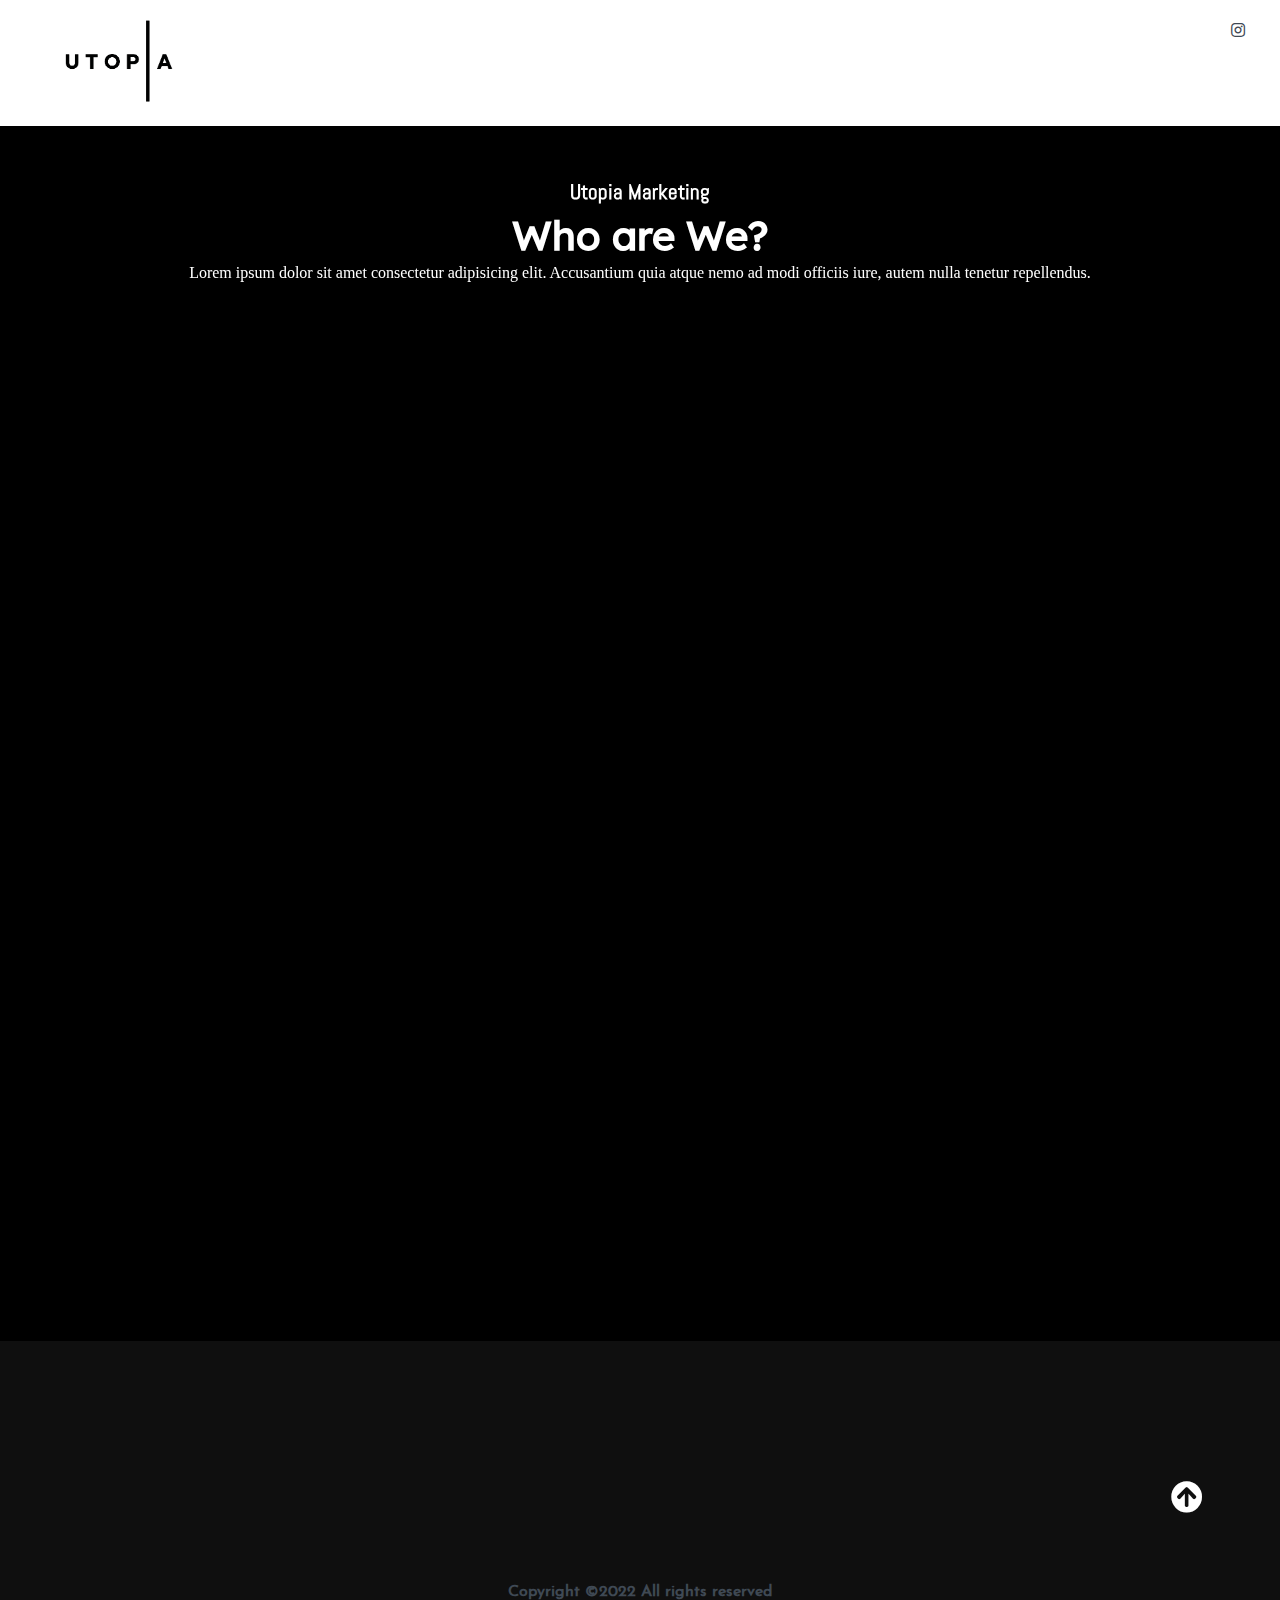
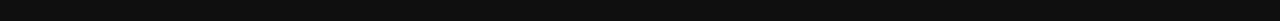
==== Index.html @ 3d108b26 "First Commit" ====
<!DOCTYPE html>
<html lang="en">

<head>
    <meta charset="UTF-8">
    <meta name="viewport" content="width=device-width, initial-scale=1.0">
    <meta http-equiv="X-UA-Compatible" content="ie=edge">
    <title>Utopia Marketing</title>

    <!-- Font Awesome Icons -->
    <link rel="stylesheet" href="./css/all.css">
    <link rel="icon" href="assets/logo.ico">

    <!-- --------- Owl-Carousel ------------------->
    <link rel="stylesheet" href="./css/owl.carousel.min.css">
    <link rel="stylesheet" href="./css/owl.theme.default.min.css">

    <!-- ------------ AOS Library ------------------------- -->
    <link rel="stylesheet" href="./css/aos.css">

    <!-- Custom Style   -->
    <link rel="stylesheet" href="./css/Style.css">

</head>

<body>

    <!-- ----------------------------  Navigation ---------------------------------------------- -->

    <nav class="nav">
        <div class="nav-menu flex-row">
            <div class="nav-brand">
                <a href="#"><img src="images/logo.png" class="logo"></a>
            </div>
            <div class="toggle-collapse">
                <div class="toggle-icons">
                    <i class="fas fa-bars"></i>
                </div>
            </div>
            <div class="social text-gray">
                <a href="https://www.instagram.com/utopian_marketing/" target="_blank"><i class="fab fa-instagram"></i></a>
            </div>
        </div>
    </nav>

    <!----------------------------- Main Site Section ------------------------------>

    <main>

        <!------------------------ Site Title ---------------------->

        <section class="site-title">
            <div class="site-background" data-aos="fade-up" data-aos-delay="100">
                <h3>Utopia Marketing</h3>
                <h1>Who are We?</h1>
                <!--button class="btn">Go</button-->
                <p1>Lorem ipsum dolor sit amet consectetur adipisicing elit. Accusantium quia atque nemo ad modi officiis
                    iure, autem nulla tenetur repellendus.</p1>
                <br>
            </div>
        </section>
        <section class="middle">
            <div class="calendly-inline-widget" data-url="https://calendly.com/mcastro32902/"></div>
            <script type="text/javascript" src="https://assets.calendly.com/assets/external/widget.js" async></script>
        </section> 
    </main>
   


    <!-- --------------------------- Footer ---------------------------------------- -->

    <footer class="footer">
        <div class="container">
            <div class="about-us" data-aos="fade-right" data-aos-delay="200">
                <h2>About us</h2>
                <p>Lorem ipsum dolor sit amet consectetur adipisicing elit. Accusantium quia atque nemo ad modi officiis
                    iure, autem nulla tenetur repellendus.</p>
            </div>
            <div class="follow" data-aos="fade-left" data-aos-delay="200">
                <h2>Follow us</h2>
                <p>Let us be Social</p>
                <div>
                    <a href="https://www.instagram.com/utopian_marketing/" target="_blank"><i class="fab fa-instagram"></i></a>
                </div>
            </div>
        </div>
        <div class="rights flex-row">
            <h4 class="text-gray">
                Copyright ©2022 All rights reserved
            </h4>
        </div>
        <div class="move-up">
            <span><i class="fas fa-arrow-circle-up fa-2x"></i></span>
        </div>
    </footer>

    <!-- -------------x------------- Footer --------------------x------------------- -->

    <!-- Jquery Library file -->
    <script src="./js/Jquery3.4.1.min.js"></script>

    <!-- --------- Owl-Carousel js ------------------->
    <script src="./js/owl.carousel.min.js"></script>

    <!-- ------------ AOS js Library  ------------------------- -->
    <script src="./js/aos.js"></script>

    <!-- Custom Javascript file -->
    <script src="./js/main.js"></script>
</body>

</html>
---- css/Style.css ----
@import url('../css/fonts.css');


html, body{
    margin: 0%;
    box-sizing: border-box;
    overflow-x: hidden;
}

:root{

    /*      Theme colors        */
    --text-gray: #3f4954;
    --text-light : #686666da;
    --bg-color: #0f0f0f;
    --white: #ffffff;
    --midnight: #104f55;

    /* gradient color   */
    --sky: linear-gradient(120deg, #a1c4fd 0%, #c2e9fb 100%);

    /*      theme font-family   */
    --Abel: 'Abel', cursive;
    --Anton: 'Anton', cursive;
    --Josefin : 'Josefin', cursive;
    --Lexend: 'Lexend', cursive;
    --Livvic : 'Livvic', cursive;
}


/* ---------------- Global Classes ---------------*/

a{
    text-decoration: none;
    color: var(--text-gray);
}

.flex-row{
    display: flex;
    flex-direction: row;    
    flex-wrap: wrap;
}

ul{
    list-style-type: none;
}

h1{
    font-family: var(--Lexend);
    font-size: 2.5rem;
}

h2{
    font-family: var(--Lexend);
}

h3{
    font-family: var(--Abel);
    font-size: 1.3rem;
}

button.btn{
    border: none;
    border-radius: 2rem;
    padding: 1rem 3rem;
    font-size: 1rem;
    font-family: var(--Livvic);
    cursor: pointer;
}

span{
    font-family: var(--Abel);
}

.container{
    margin: 0 5vw;
}

.text-gray{
    color: var(--text-gray);
}

p{
    font-family: var(--Lexend);
    color: var(--text-light);
}

/* --------------- navbar ----------------- */

.nav{
    background: white;
    padding: 0 2rem;
    min-height: 10vh;
    overflow: hidden;
    transition: height 1s ease-in-out;
}

.nav .nav-menu{    
    justify-content: space-between;
}

.nav .toggle-collapse{
    position: absolute;
    top: 0%;
    width: 90%;
    cursor: pointer;
    display: none;
}

.nav .toggle-collapse .toggle-icons{
    display: none;
    justify-content: flex-end;
    padding: 1.7rem 0;
    overflow: hidden;
}

.nav .toggle-collapse .toggle-icons i{
    font-size: 1.4rem;
    color: var(--text-gray);
    overflow: hidden;
}

.collapse{
    height: 30rem;
}

.nav .nav-items{
    display: flex;
    margin: 0;
}

.nav .nav-items .nav-link{
    padding: 1.6rem 1rem;
    font-size: 1.1rem;
    position: relative;
    font-family: var(--Abel);
    font-size: 1.1rem;
}

.nav .nav-items .nav-link:hover{
    background-color: var(--midnight);
}

.nav .nav-items .nav-link:hover a{
    color: var(--white);
}

.nav .nav-menu .logo{
    width: 174px;
    height: 122px;
    position: relative;
}

.nav .social{
    padding: 1.4rem 0
}

.nav .social i{
    padding: 0 .2rem;
}

.nav .social i:hover{
    color: #a1c4cf;
}

/* --------------- Site title ---------------- */
main .site-title{
    background: rgb(0, 0, 0);
    background-size: cover;
    height: 20vh;
    display: flex;
    justify-content: center;
}

main .site-title .site-background{
    padding-top: 3rem;
    text-align: center;
    color: var(--white);
}

main .site-title h1, h3{
    margin: .3rem;
}

main .site-title .btn{
    margin: 1.8rem;
    background: var(--sky);
}

main .site-title .btn:hover{
    background: transparent;
    border: 1px solid var(--white);
    color: var(--white);
}
main .middle{
    background-color: #000000;
    background-size: cover;
    height: 115vh;
    display: flex;
    justify-content: center;
    overflow: hidden;

}
main .middle .calendly-inline-widget{
    position: relative;
    height:930px;
    width:40%;
    border-radius: 15px;
    justify-content: center;
    overflow: hidden;
}

/* ----------------- Footer --------------------- */

footer.footer{
    height: 100%;
    background: var(--bg-color);
    position: relative;
}

footer.footer .container{
    display: grid;
    grid-template-columns: repeat(2, 1fr);
}

footer.footer .container > div{
    flex-grow: 1;
    flex-basis: 0;
    padding: 3rem .9rem;
}

footer.footer .container h2{
    color: var(--white);
}

footer.footer .newsletter .form-element{
    background: black;
    display: inline-block;
}

footer.footer .newsletter .form-element input{
    padding: .5rem .7rem;
    border: none;
    background: transparent;
    color: white;
    font-family: var(--Josefin);
    font-size: 1rem;
    width: 74%;
}

footer.footer .newsletter .form-element span{
    background: var(--sky);
    padding: .5rem .7rem;
    cursor: pointer;
}

footer.footer .instagram div > img{
    display: inline-block;
    width: 25%;
    height: 50%;
    margin: .3rem .4rem;
}

footer.footer .follow div i{
    color: var(--white);
    padding: 0 .4rem;
}

footer.footer .rights{
    justify-content: center;
    font-family: var(--Josefin);
}

footer.footer .rights h4 a{
    color: var(--white);
}

footer.footer .move-up{
    position: absolute;
    right: 6%;
    top: 50%;
}

footer.footer .move-up span{
    color: var(--white);
}

footer.footer .move-up span:hover{
    color: var(--black);
    cursor: pointer;
}

/* ---------x------- Footer ----------x---------- */

/*              Viewport less then or equal to 1130px            */

@media only screen and (max-width: 1130px){
    .site-content .post-content > .post-image .post-info{
        left: 2rem !important;
        bottom: 1.2rem !important;
        border-radius: 0% !important;
    }

    .site-content .sidebar .popular-post .post-info{
        display: none !important;
    }

    footer.footer .container{
        grid-template-columns: repeat(2, 1fr);
    }
    .nav .social{
        display:none;
    }
    main .middle{
        height: 110vh;
    }
    main .middle .calendly-inline-widget{
        height:99%;
        width:90%;
    }

}

/*      x       Viewport less then or equal to 1130px    x     */


/*              Viewport less then or equal to 750px            */

@media only screen and (max-width: 750px){
    .nav .nav-menu, .nav .nav-items{
        flex-direction: column;
    }

    .nav .toggle-collapse{
        display: initial;
    }

    main .site-content{
        grid-template-columns: 100%;
    }

    footer.footer .container{
        grid-template-columns: repeat(1, 1fr);
    }
    .nav .social{
        display:none;
    }
    main .middle .calendly-inline-widget{
        height:99%;
        width:90%;
    }

}


/*        x      Viewport less then or equal to 750px       x     */


/*              Viewport less then or equal to 520px            */

@media only screen and (max-width: 520px){
    main .blog{
        height: 125vh;
    }

    .site-content .post-content > .post-image .post-info{
        display: none;
    }

    footer.footer .container > div{
        padding:  1rem .9rem !important;
    }

    footer .rights{
        padding: 0 1.4rem;
        text-align: center;
    }

    nav .toggle-collapse{
        width: 80% !important;
    }
    .nav .social{
        display:none;
    }
    main .middle .calendly-inline-widget{
        height:90%;
        width:90%;
    }

}

/*        x      Viewport less then or equal to 520px       x     */
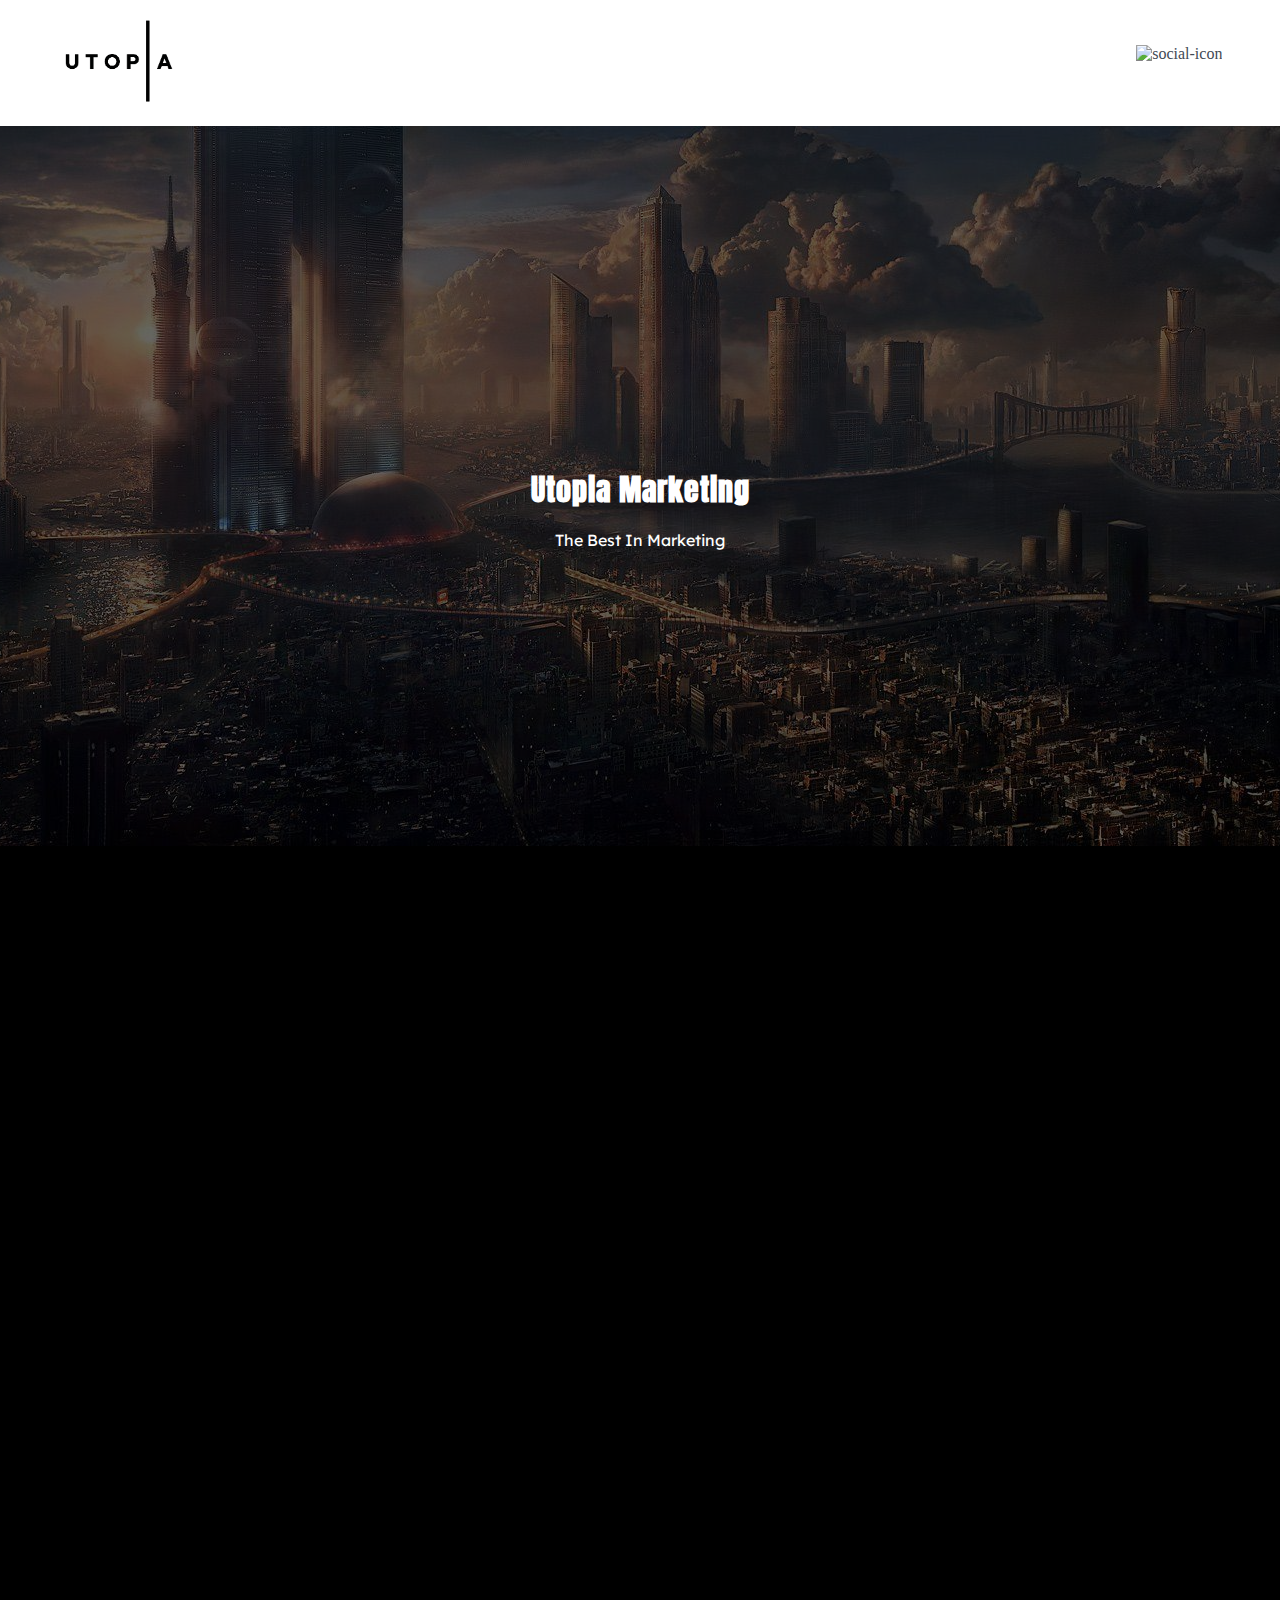
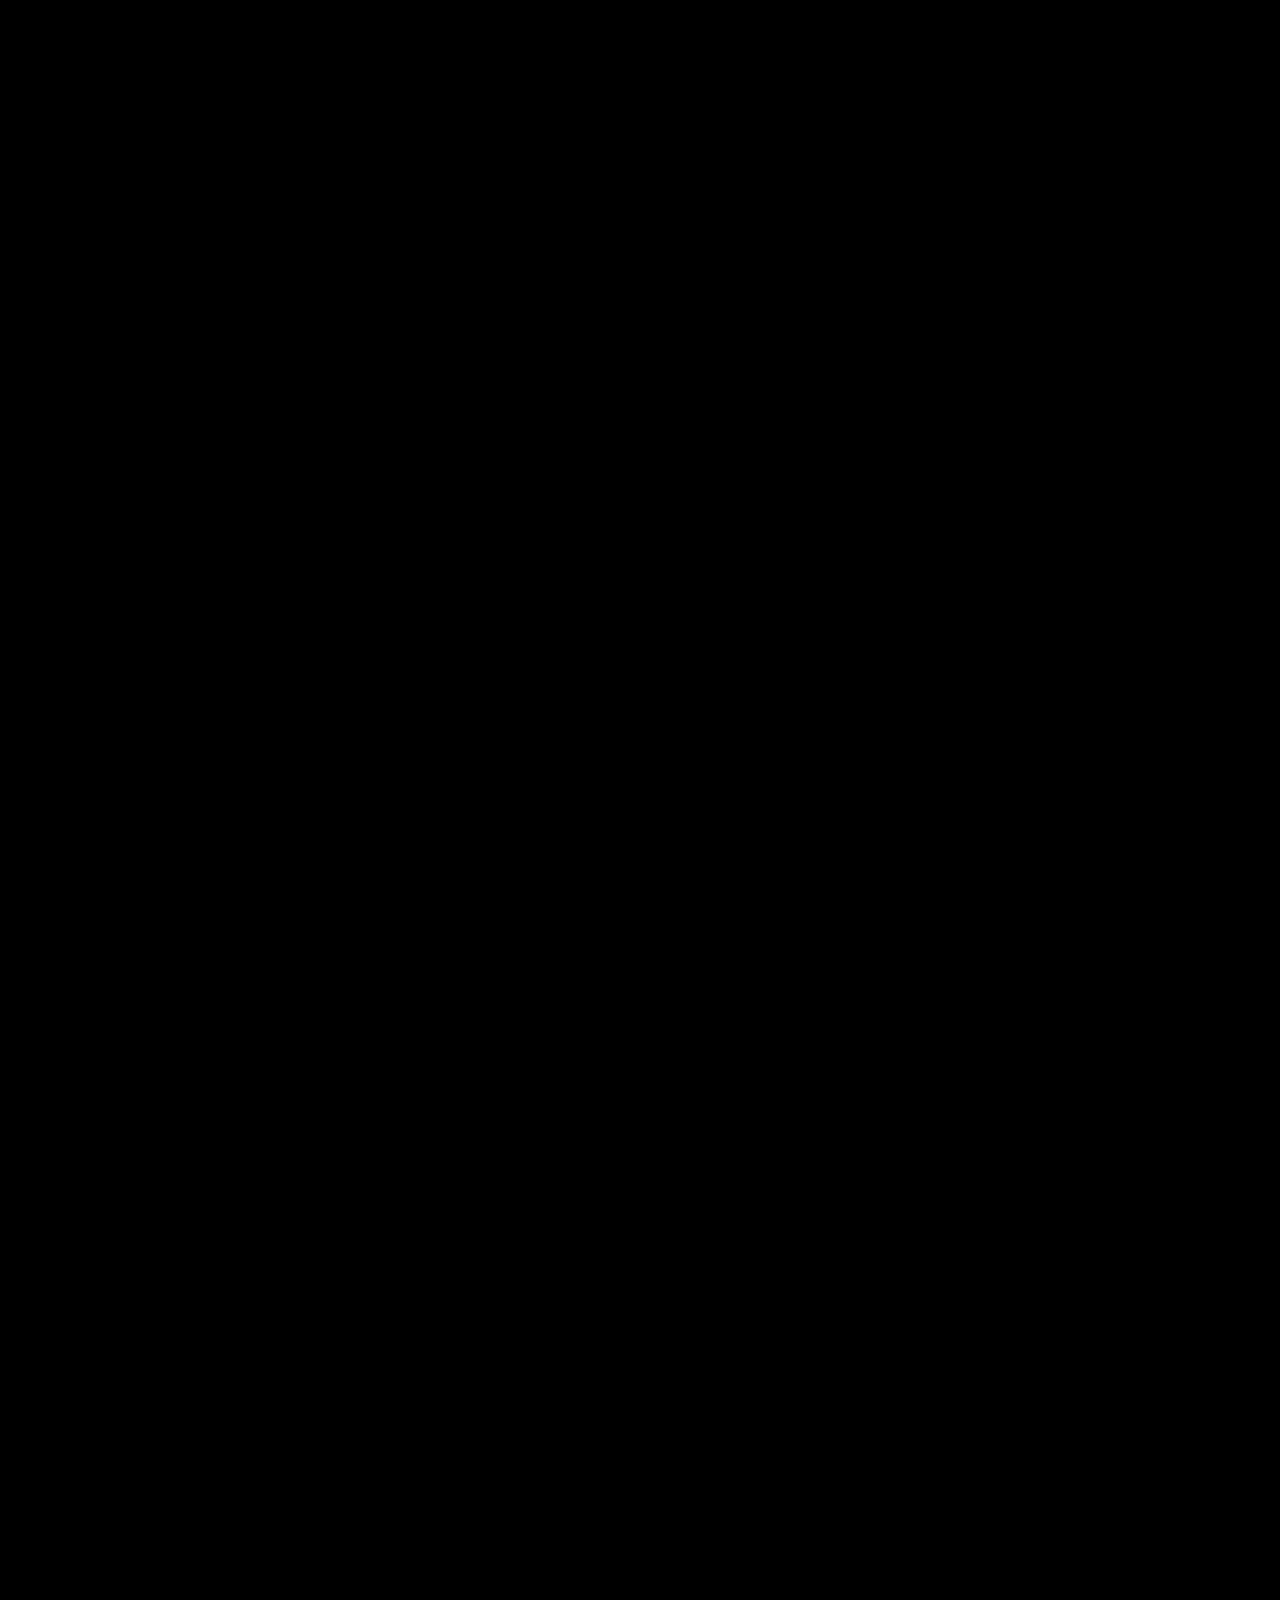
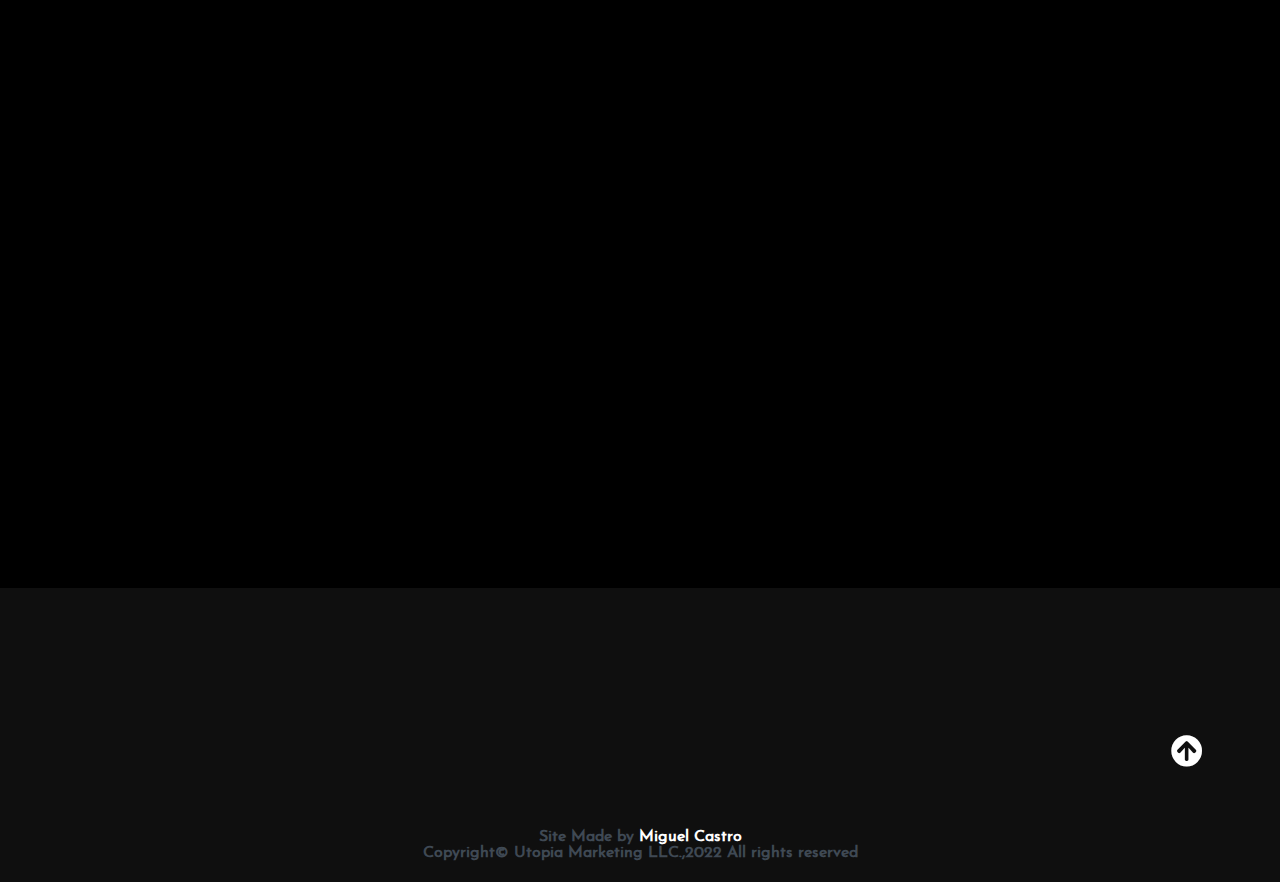
==== commit e418a82c: "Added Header background" ====
--- a/Index.html
+++ b/Index.html
@@ -37,8 +37,8 @@
                     <i class="fas fa-bars"></i>
                 </div>
             </div>
-            <div class="social text-gray">
-                <a href="https://www.instagram.com/utopian_marketing/" target="_blank"><i class="fab fa-instagram"></i></a>
+            <div class="social">
+                <a href="https://www.instagram.com/utopian_marketing/" target="_blank"><img src="images/instagram.png" alt="social-icon"></a>
             </div>
         </div>
     </nav>
@@ -48,19 +48,69 @@
     <main>
 
         <!------------------------ Site Title ---------------------->
+        <div class="background">
+            <img src="images/cover.jpeg" alt="cover">
+            <h4>Utopia Marketing</h4>
+            <p4>The Best In Marketing</p4>
+        </div>
 
-        <section class="site-title">
+        <section class="site-title" data-aos="fade-up" data-aos-delay="100">
             <div class="site-background" data-aos="fade-up" data-aos-delay="100">
-                <h3>Utopia Marketing</h3>
+                <!--h3>Utopia Marketing</h3-->
                 <h1>Who are We?</h1>
                 <!--button class="btn">Go</button-->
-                <p1>Lorem ipsum dolor sit amet consectetur adipisicing elit. Accusantium quia atque nemo ad modi officiis
-                    iure, autem nulla tenetur repellendus.</p1>
-                <br>
+                <div class="wrapper">                
+                    <p class="p1">Utopia, we're in the business of growing yours, and makes it our job
+                        to develop marketing campaigns that deliver astounding results.</p>
+                </div>
             </div>
+            <div class="offer" data-aos="fade-up" data-aos-delay="100">
+                <h1>What We Offer</h1>
+                <div class="wrapper">                
+                    <p class="p1">We create Funnels to drive the correct traffic towards your Business,
+                        bringing the attention your business seeks.</p>
+                </div>
+            </div>
+            <div class="companies" data-aos="fade-up" data-aos-delay="100">
+                <h1>Companies We've Helped</h1>
         </section>
-        <section class="middle">
-            <div class="calendly-inline-widget" data-url="https://calendly.com/mcastro32902/"></div>
+            <div class="blog">
+                <div class="container" data-aos="fade-up" data-aos-delay="100">
+                    <div class="owl-carousel owl-theme blog-post">
+                        <div class="circle">
+                            <a href="https://www.youtube.com/c/jakepaul" target="_blank"><img src="images/jake.jpg" alt="client"></a>
+                            <p>Jake Paul</p>
+                        </div>
+                        <div class="circle">
+                            <a href="https://www.youtube.com/c/loganpaulvlogs" target="_blank"><img src="images/logan.jpg" alt="client"></a>
+                            <p>Logan Paul</p>
+                        </div>
+                        <div class="circle">
+                            <a href="https://www.youtube.com/c/ImanGadzhi" target="_blank"><img src="images/iman.jpg" alt="client"></a>
+                            <p>Iman Gadzhi</p>
+                        </div>
+                        <div class="circle">
+                            <a href="https://www.instagram.com/johncena/" target="_blank"><img src="images/john.jpg" alt="client"></a>
+                            <p>John Cena</p>
+                        </div>
+                        <div class="circle">
+                            <a href="https://www.instagram.com/vancityreynolds/" target="_blank"><img src="images/ryan.jpg" alt="client"></a>
+                            <p>Ryan Reynolds</p>
+                        </div>
+                    </div>
+                    <div class="owl-navigation">
+                        <span class="owl-nav-prev"><i class="fas fa-long-arrow-alt-left"></i></span>
+                        <span class="owl-nav-next"><i class="fas fa-long-arrow-alt-right"></i></span>
+                    </div>
+                </div>
+            </div>
+
+
+            <div class="meeting" data-aos="fade-up" data-aos-delay="100">
+                <h1>Setup A 15 Minute Meeting With Us</h1>
+            </div>
+        <section class="middle" data-aos="fade-up" data-aos-delay="100">
+            <div class="calendly-inline-widget" data-url="https://calendly.com/mcastro32902/begin"></div>
             <script type="text/javascript" src="https://assets.calendly.com/assets/external/widget.js" async></script>
         </section> 
     </main>
@@ -71,11 +121,6 @@
 
     <footer class="footer">
         <div class="container">
-            <div class="about-us" data-aos="fade-right" data-aos-delay="200">
-                <h2>About us</h2>
-                <p>Lorem ipsum dolor sit amet consectetur adipisicing elit. Accusantium quia atque nemo ad modi officiis
-                    iure, autem nulla tenetur repellendus.</p>
-            </div>
             <div class="follow" data-aos="fade-left" data-aos-delay="200">
                 <h2>Follow us</h2>
                 <p>Let us be Social</p>
@@ -86,7 +131,8 @@
         </div>
         <div class="rights flex-row">
             <h4 class="text-gray">
-                Copyright ©2022 All rights reserved
+                Site Made by <a href="https://www.migcastro.com/" target="_blank">Miguel Castro</a><br>
+                Copyright© Utopia Marketing LLC.,2022 All rights reserved
             </h4>
         </div>
         <div class="move-up">
--- a/css/Style.css
+++ b/css/Style.css
@@ -6,6 +6,7 @@
     margin: 0%;
     box-sizing: border-box;
     overflow-x: hidden;
+    background-color: rgb(0, 0, 0);
 }
 
 :root{
@@ -57,7 +58,7 @@
 
 h3{
     font-family: var(--Abel);
-    font-size: 1.3rem;
+    font-size: 2.5rem;
 }
 
 button.btn{
@@ -79,6 +80,7 @@
 
 .text-gray{
     color: var(--text-gray);
+    text-align: center;
 }
 
 p{
@@ -156,31 +158,62 @@
     padding: 1.4rem 0
 }
 
-.nav .social i{
+.nav .social a img{
     padding: 0 .2rem;
+    height:2rem;
+    width:2rem;
+    margin: 1.4rem;
 }
 
 .nav .social i:hover{
-    color: #a1c4cf;
+    color: #b9b9b9;
 }
 
 /* --------------- Site title ---------------- */
 main .site-title{
     background: rgb(0, 0, 0);
     background-size: cover;
-    height: 20vh;
-    display: flex;
+    height: 100%;
+    display:grid;
+    justify-items: center;
     justify-content: center;
 }
+.background img {
+    width: 100vw;
+    height: 80vh;
+    object-fit: cover;
+    filter: brightness(.4);
+}
+.background h4 {
+    position: absolute;
+    top: 50%;
+    left: 50%;
+    transform: translate(-50%, -50%);
+    color: #fff;
+    font-family: var(--Anton);
+    font-size: 30px;
+    letter-spacing: 1px;
+    text-align: center;
+}
+.background p4 {
+    position: absolute;
+    top: 60%;
+    left: 50%;
+    transform: translate(-50%, -50%);
+    color: #fff;
+    font-family: var(--Lexend);
+    text-align: center;
+}
 
 main .site-title .site-background{
-    padding-top: 3rem;
-    text-align: center;
-    color: var(--white);
+    padding: 3rem;
+    text-align: center;
+    color: var(--white);
+    margin: 0px 70px;
 }
 
 main .site-title h1, h3{
-    margin: .3rem;
+    margin: 2rem;
 }
 
 main .site-title .btn{
@@ -193,23 +226,132 @@
     border: 1px solid var(--white);
     color: var(--white);
 }
+main .site-title .wrapper{
+    position: relative;
+    max-width: 50rem;
+    width: 100%;
+    background: #fff;
+    border-radius: 6px;
+    box-shadow: 0 10px 10px rgba(0,0,0,0.2);
+    color: rgb(0, 0, 0);
+    font-size: 30px;
+}
+main .site-title .wrapper .p1{
+    padding: 6rem;
+}
+main .site-title .offer{
+    padding: 3rem;
+    text-align: center;
+    color: var(--white);
+    margin: 0px 30px
+}
+main .site-title .companies{
+    padding: 3rem;
+    text-align: center;
+    color: var(--white);
+    margin: 0px 50px
+}
+main .site-title .meeting{
+    padding: 3rem;
+    text-align: center;
+    color: var(--white);
+    margin: 0px 50px
+}
 main .middle{
     background-color: #000000;
     background-size: cover;
-    height: 115vh;
     display: flex;
     justify-content: center;
     overflow: hidden;
-
+    padding-bottom: 10vh;
 }
 main .middle .calendly-inline-widget{
     position: relative;
-    height:930px;
+    height:890px;
     width:40%;
     border-radius: 15px;
     justify-content: center;
     overflow: hidden;
-}
+    overflow-y: hidden;
+}
+main .meeting {
+    justify-items: center;
+    text-align: center;
+    color: var(--white);
+    padding: 3rem;
+}
+
+
+/* -----------------Slider ---------------------- */
+
+main .blog{
+    background-color:#000000;
+    height: 100%;
+    width: 100%;
+    margin: 0 0 3rem;
+}
+main .blog-post .circle{
+    width: 25rem;
+    height: 25rem;
+    background: rgb(255, 255, 255);
+    border-radius: 50%;
+    margin: auto;
+    color: white;
+    border:5px solid rgb(111, 111, 111);    
+}
+main .circle .client{
+    border-radius: 50%;
+}
+main .blog-post .circle p{
+    display: flex;
+    flex-direction: column;
+    text-align: center;
+    font-family: var(--Anton);
+    color:#2c2c2c;
+    font-size: 30px;
+    margin: 1rem;
+}
+
+main .blog-content .blog-title{
+    padding: 2rem 0;
+}
+main .blog-content .blog-title h3{
+    color:rgb(0, 0, 0);
+    padding: 1rem 0;
+}
+
+main .blog-content .btn-blog{
+    padding: .7rem 2rem;
+    background: var(--white);
+    margin: .5rem;
+}
+
+main .blog-content span{
+    display: block;
+}
+section .container .owl-nav{
+    position: absolute;
+    top: 0%;
+    margin: 0 auto;
+    width: 100%;
+}
+
+.owl-nav .owl-prev .owl-nav-prev,
+.owl-nav .owl-next .owl-nav-next{
+    color:var(--white);
+    background: transparent;
+    font-size: 2rem;
+}
+
+.owl-theme .owl-nav [class*='owl-']:hover{
+    background: transparent;
+    color: var(--text-gray);
+}
+
+.owl-theme .owl-nav [class*='owl-']{
+    outline: none;
+}
+
 
 /* ----------------- Footer --------------------- */
 
@@ -221,7 +363,7 @@
 
 footer.footer .container{
     display: grid;
-    grid-template-columns: repeat(2, 1fr);
+    align-content: center;
 }
 
 footer.footer .container > div{
@@ -238,7 +380,6 @@
     background: black;
     display: inline-block;
 }
-
 footer.footer .newsletter .form-element input{
     padding: .5rem .7rem;
     border: none;
@@ -293,6 +434,18 @@
 
 /* ---------x------- Footer ----------x---------- */
 
+/*              Viewport less then or equal to 1400px            */
+
+@media only screen and (max-width:1400px) {
+    main .blog-post .circle{
+        width: 17rem;
+        height: 17rem;   
+    }
+    main .middle .calendly-inline-widget{
+        height:100vh;
+        width:90%;
+    }
+}
 /*              Viewport less then or equal to 1130px            */
 
 @media only screen and (max-width: 1130px){
@@ -301,7 +454,9 @@
         bottom: 1.2rem !important;
         border-radius: 0% !important;
     }
-
+    .nav .nav-menu {
+        justify-content: center;
+    }
     .site-content .sidebar .popular-post .post-info{
         display: none !important;
     }
@@ -312,14 +467,10 @@
     .nav .social{
         display:none;
     }
-    main .middle{
-        height: 110vh;
-    }
     main .middle .calendly-inline-widget{
-        height:99%;
+        height:100vh;
         width:90%;
     }
-
 }
 
 /*      x       Viewport less then or equal to 1130px    x     */
@@ -328,10 +479,6 @@
 /*              Viewport less then or equal to 750px            */
 
 @media only screen and (max-width: 750px){
-    .nav .nav-menu, .nav .nav-items{
-        flex-direction: column;
-    }
-
     .nav .toggle-collapse{
         display: initial;
     }
@@ -339,6 +486,9 @@
     main .site-content{
         grid-template-columns: 100%;
     }
+    main .site-title .site-background{
+        margin: 0rem -3rem 0rem;
+    }
 
     footer.footer .container{
         grid-template-columns: repeat(1, 1fr);
@@ -346,24 +496,76 @@
     .nav .social{
         display:none;
     }
+    main .site-title .wrapper .p1 {
+        padding: 6rem;
+    }
+    main .site-title .wrapper {
+        max-width: 36rem;
+    }
+    main .site-title .offer,.companies,.site-background {
+        padding: 0;
+    }
+    main .blog-post .circle{
+        width: 17rem;
+        height: 17rem;   
+    }
     main .middle .calendly-inline-widget{
-        height:99%;
+        height:100vh;
         width:90%;
     }
-
 }
 
 
 /*        x      Viewport less then or equal to 750px       x     */
 
+/*              Viewport less then or equal to 650px            */
+
+@media only screen and (max-width: 650px){
+    main .site-title .wrapper {
+        max-width: 30rem;
+    }
+    main .site-title .wrapper .p1 {
+        padding: 5rem;
+    }
+    main .blog-post .circle{
+        width: 15rem;
+        height: 15rem;   
+    }
+    main .middle .calendly-inline-widget{
+        height:100vh;
+        width:90%;
+    }
+}
+/*              Viewport less then or equal to 600px            */
+
+@media only screen and (max-width: 600px){
+    main .site-title .wrapper {
+        max-width: 25rem;
+    }
+    main .site-title .wrapper .p1 {
+        padding: 3rem;
+    }
+    main .site-title .site-background {
+        padding: 0;
+    }
+    main .site-title .offer {
+        padding: 0;
+    }
+    main .site-title .companies {
+        padding: 0;
+    }
+    main .meeting {
+        padding: 0;
+    }
+    main .middle .calendly-inline-widget{
+        height:100vh;
+        width:90%;
+    }
+}
 
 /*              Viewport less then or equal to 520px            */
 
 @media only screen and (max-width: 520px){
-    main .blog{
-        height: 125vh;
-    }
-
     .site-content .post-content > .post-image .post-info{
         display: none;
     }
@@ -384,10 +586,22 @@
         display:none;
     }
     main .middle .calendly-inline-widget{
-        height:90%;
+        height:100vh;
         width:90%;
     }
-
-}
-
-/*        x      Viewport less then or equal to 520px       x     */+    main .site-title .wrapper {
+        max-width: 22rem;
+    }
+    main .site-title .wrapper .p1 {
+        padding: 2rem;
+    }
+
+}
+@media only screen and (max-width:442px) {
+    .background h4 {
+        top: 46%;
+    }
+
+}
+
+/*        x      Viewport less then or equal to 520px       x     */
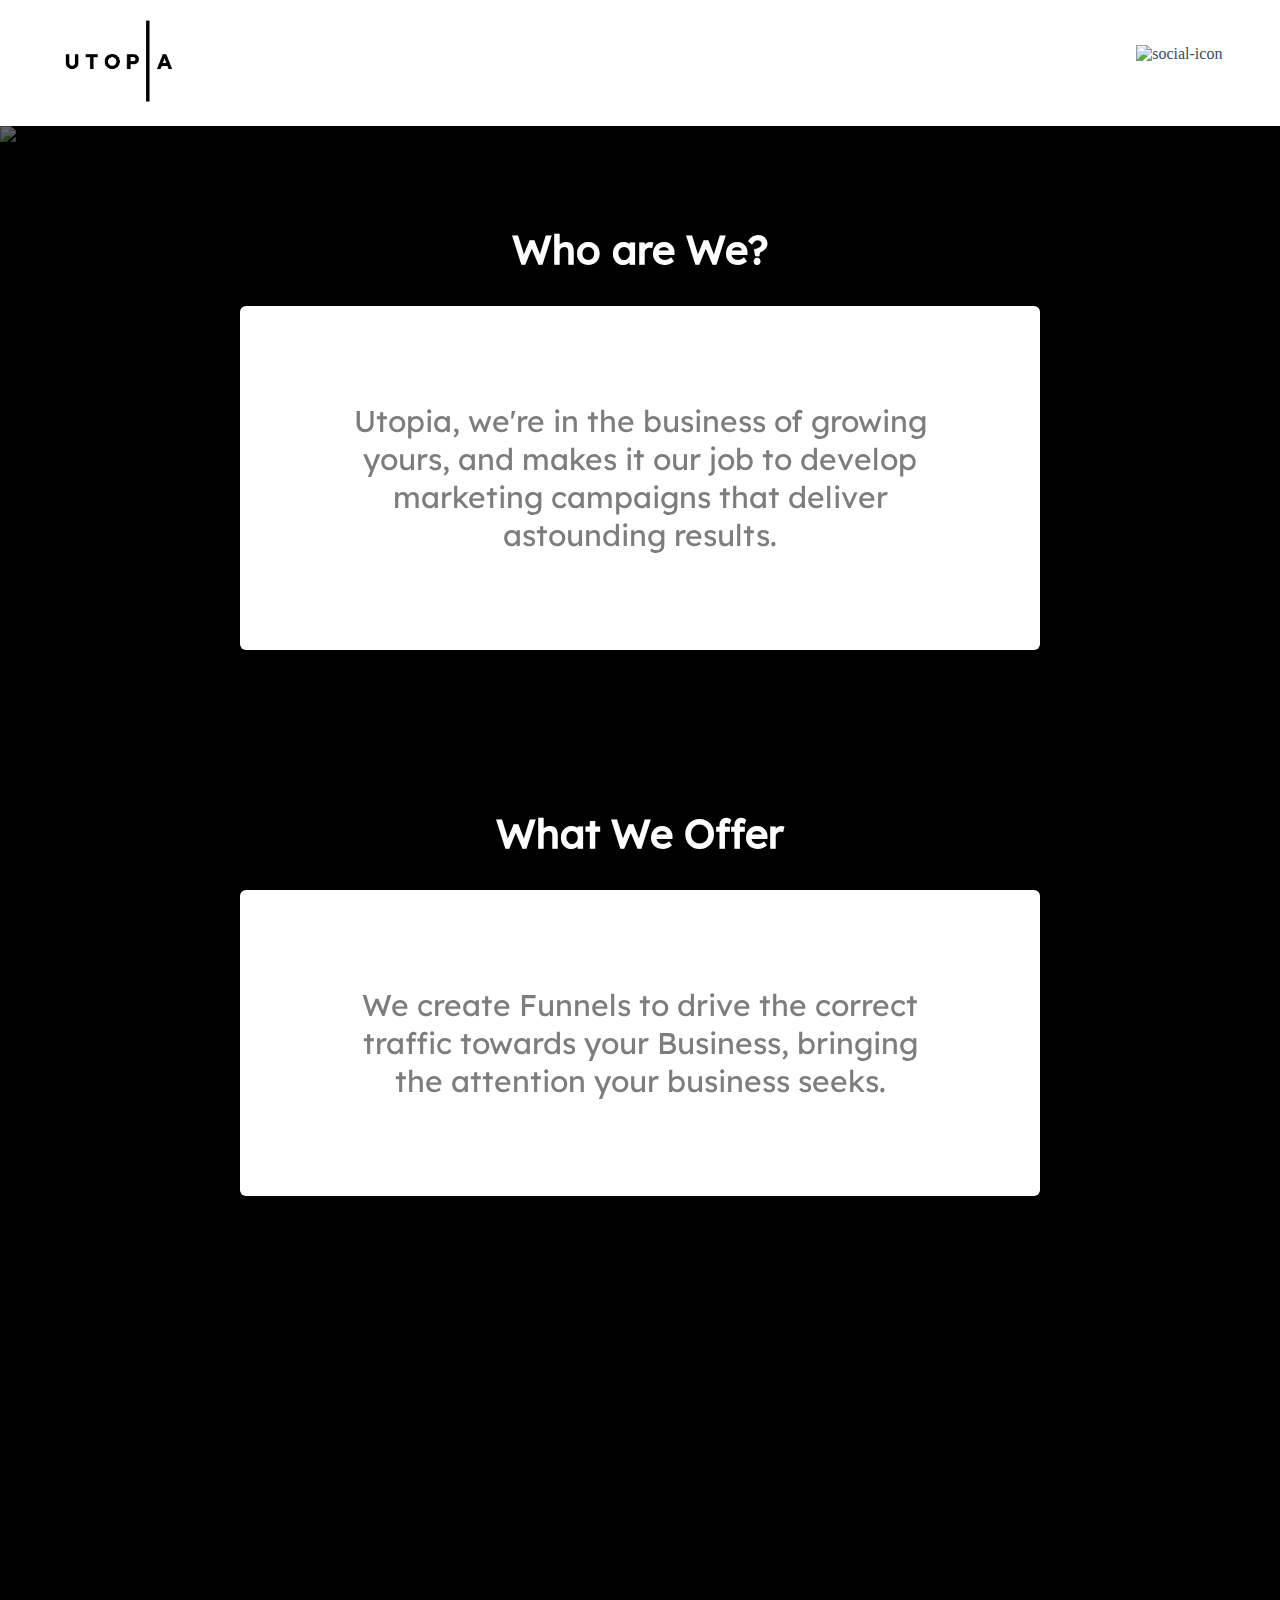
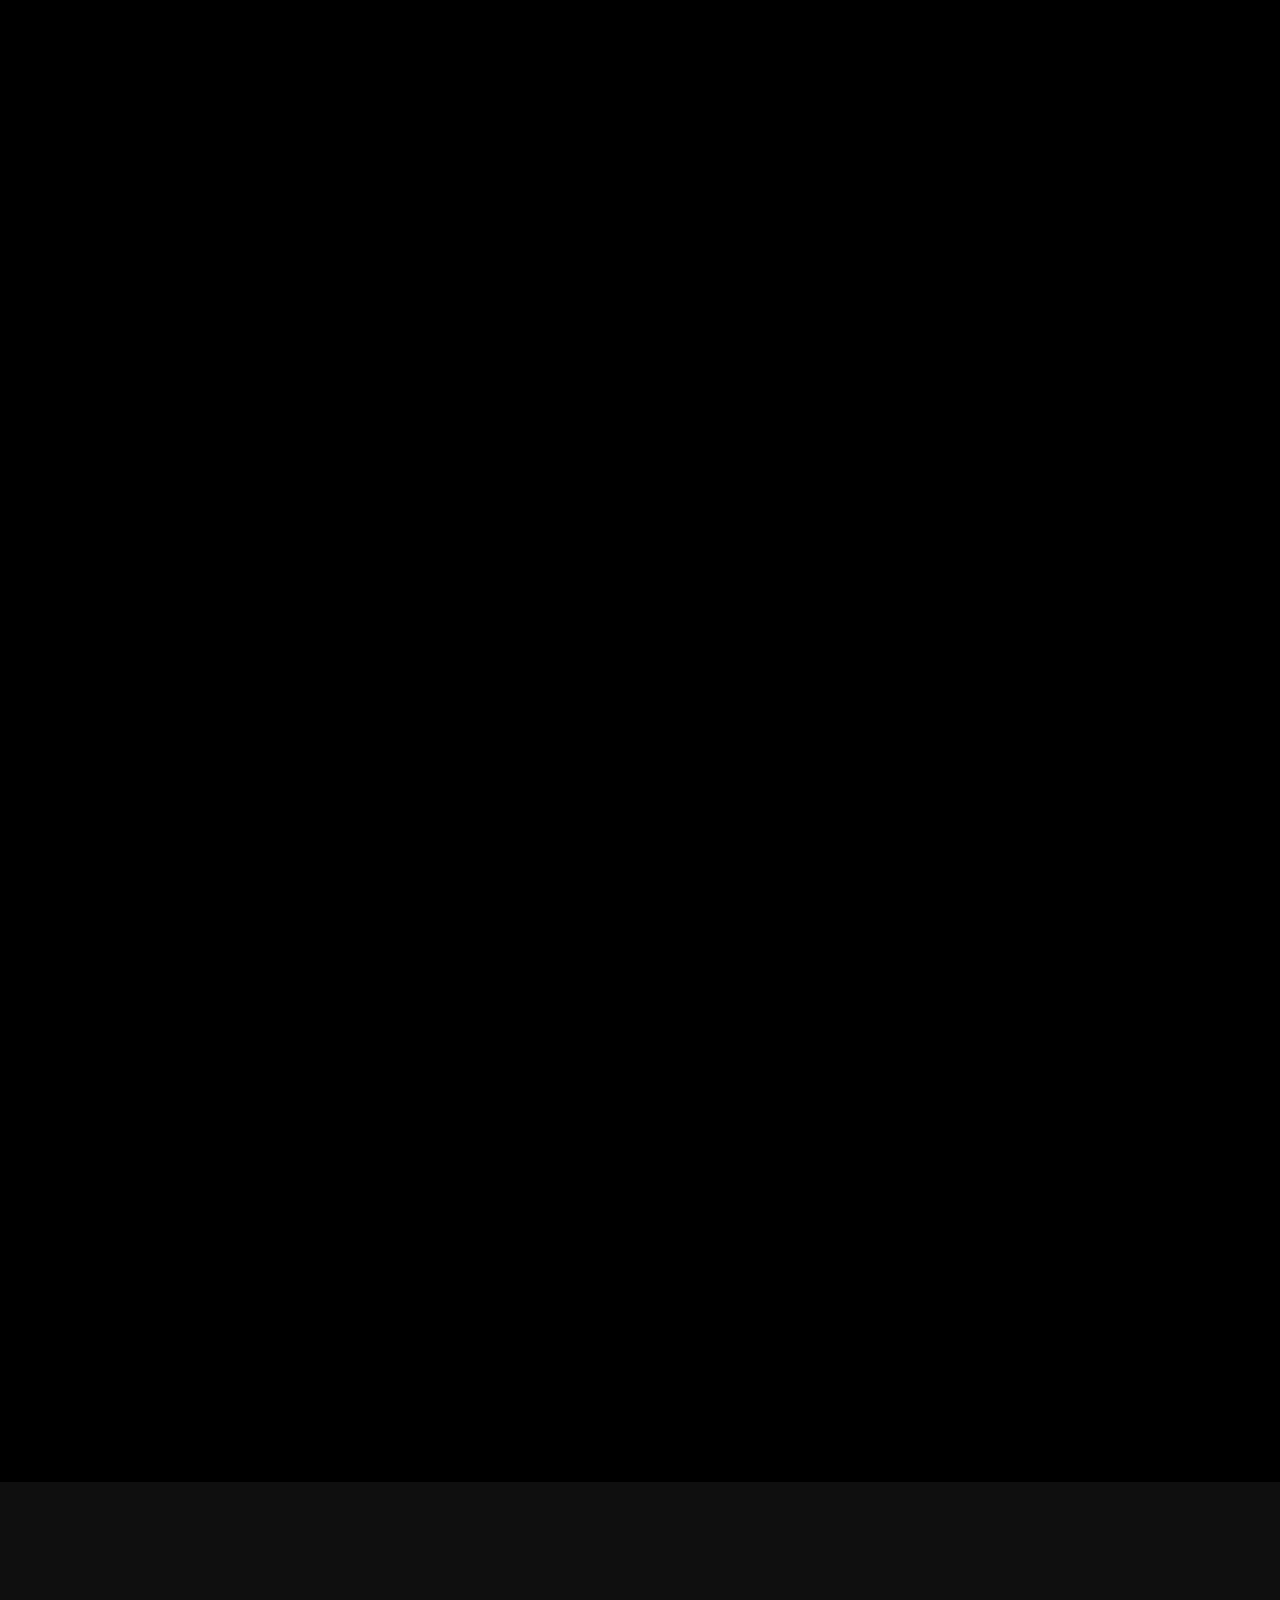
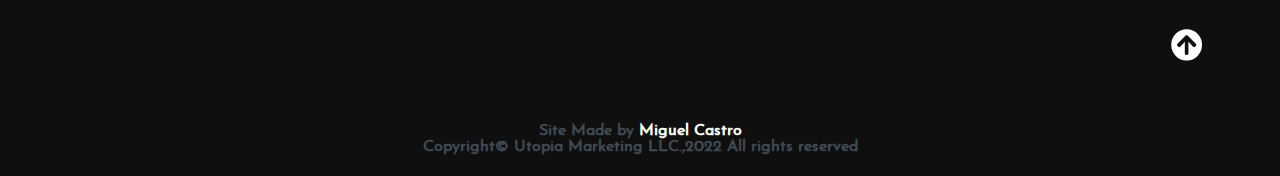
==== commit 019ee54a: "Remove fake images" ====
--- a/Index.html
+++ b/Index.html
@@ -49,7 +49,7 @@
 
         <!------------------------ Site Title ---------------------->
         <div class="background">
-            <img src="images/cover.jpeg" alt="cover">
+            <img src="images/cover.jpg" alt="cover">
             <h4>Utopia Marketing</h4>
             <p4>The Best In Marketing</p4>
         </div>
@@ -78,24 +78,24 @@
                 <div class="container" data-aos="fade-up" data-aos-delay="100">
                     <div class="owl-carousel owl-theme blog-post">
                         <div class="circle">
-                            <a href="https://www.youtube.com/c/jakepaul" target="_blank"><img src="images/jake.jpg" alt="client"></a>
-                            <p>Jake Paul</p>
+                            <a href="https://t.me/+kirUvCq2-7o0OGIx" target="_blank"><img src="images/pipsmaster.PNG" alt="client"></a>
+                            <p>PipsMaster</p>
                         </div>
                         <div class="circle">
-                            <a href="https://www.youtube.com/c/loganpaulvlogs" target="_blank"><img src="images/logan.jpg" alt="client"></a>
-                            <p>Logan Paul</p>
+                            <a href="https://t.me/+kirUvCq2-7o0OGIx" target="_blank"><img src="images/pipsmaster.PNG" alt="client"></a>
+                            <p>PipsMaster</p>
                         </div>
                         <div class="circle">
-                            <a href="https://www.youtube.com/c/ImanGadzhi" target="_blank"><img src="images/iman.jpg" alt="client"></a>
-                            <p>Iman Gadzhi</p>
+                            <a href="https://t.me/+kirUvCq2-7o0OGIx" target="_blank"><img src="images/pipsmaster.PNG" alt="client"></a>
+                            <p>PipsMaster</p>
                         </div>
                         <div class="circle">
-                            <a href="https://www.instagram.com/johncena/" target="_blank"><img src="images/john.jpg" alt="client"></a>
-                            <p>John Cena</p>
+                            <a href="https://t.me/+kirUvCq2-7o0OGIx" target="_blank"><img src="images/pipsmaster.PNG" alt="client"></a>
+                            <p>PipsMaster</p>
                         </div>
                         <div class="circle">
-                            <a href="https://www.instagram.com/vancityreynolds/" target="_blank"><img src="images/ryan.jpg" alt="client"></a>
-                            <p>Ryan Reynolds</p>
+                            <a href="https://t.me/+kirUvCq2-7o0OGIx" target="_blank"><img src="images/pipsmaster.PNG" alt="client"></a>
+                            <p>PipsMaster</p>
                         </div>
                     </div>
                     <div class="owl-navigation">
